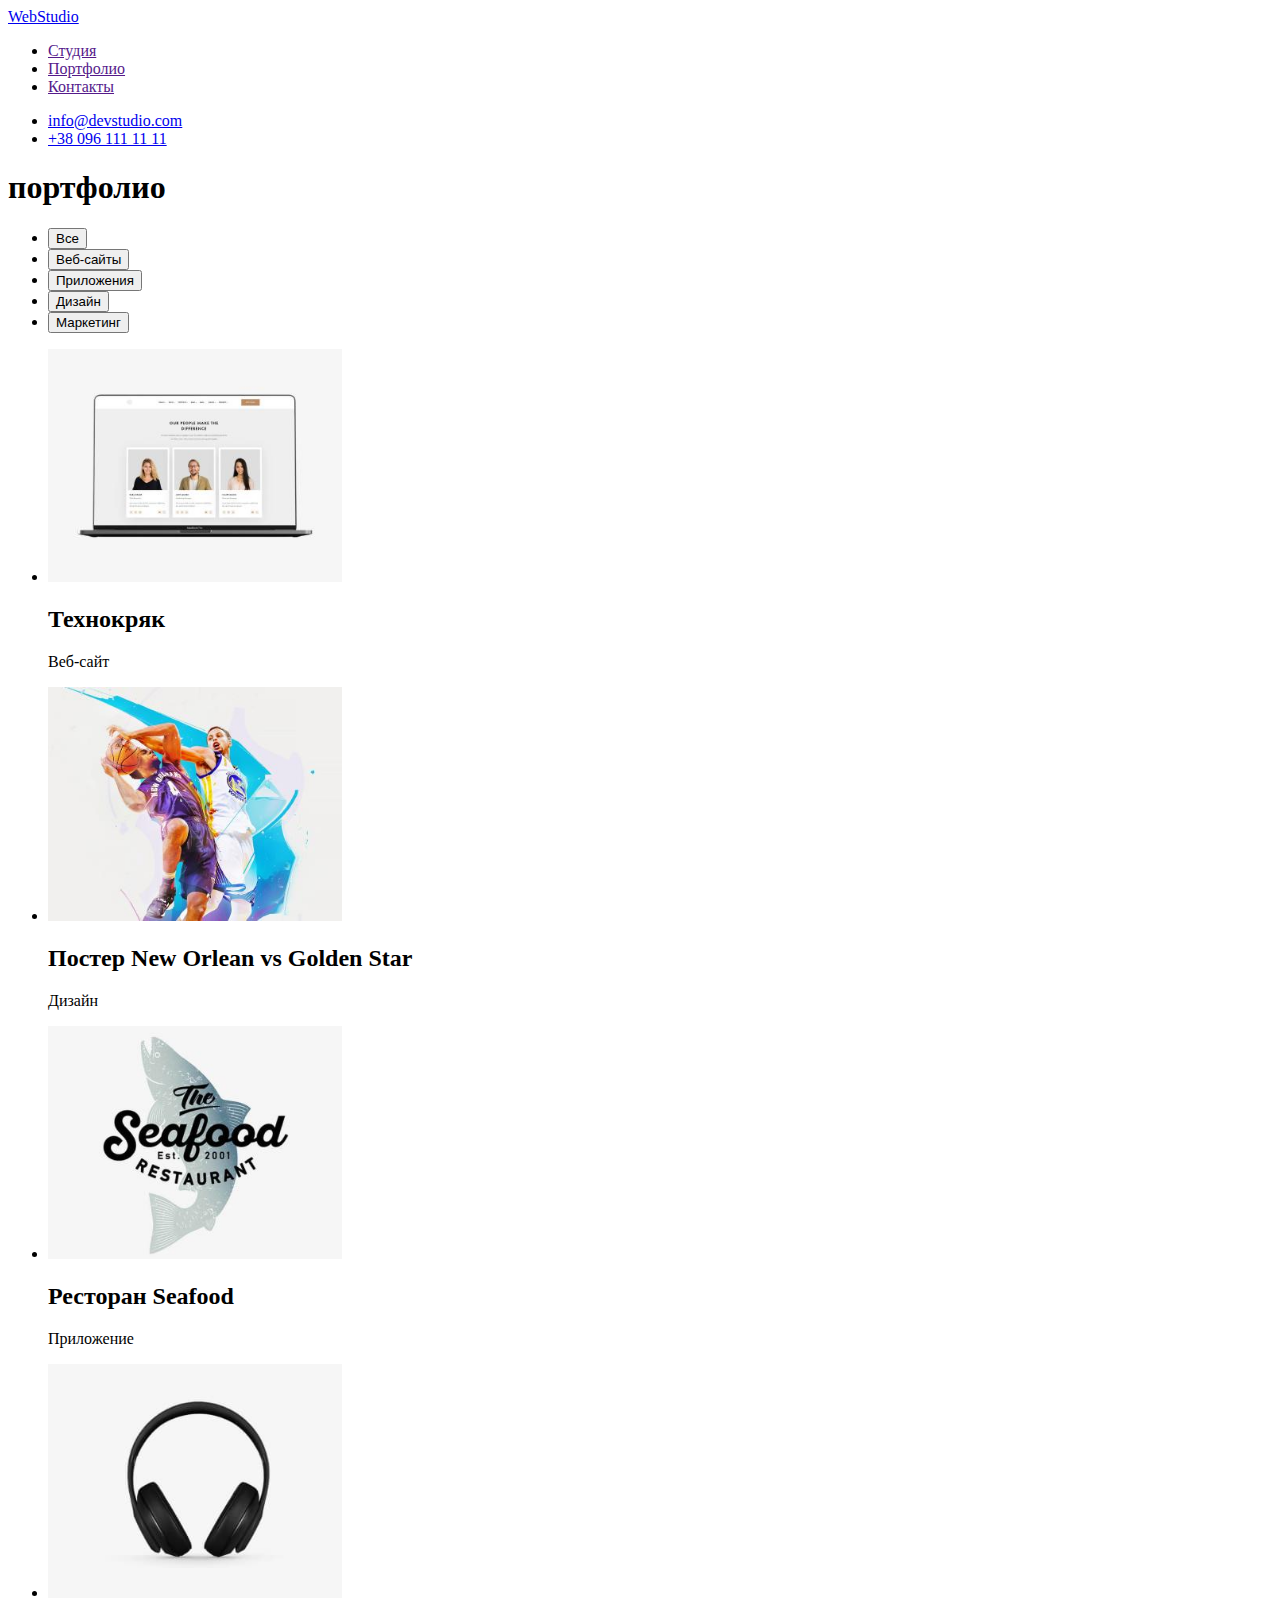
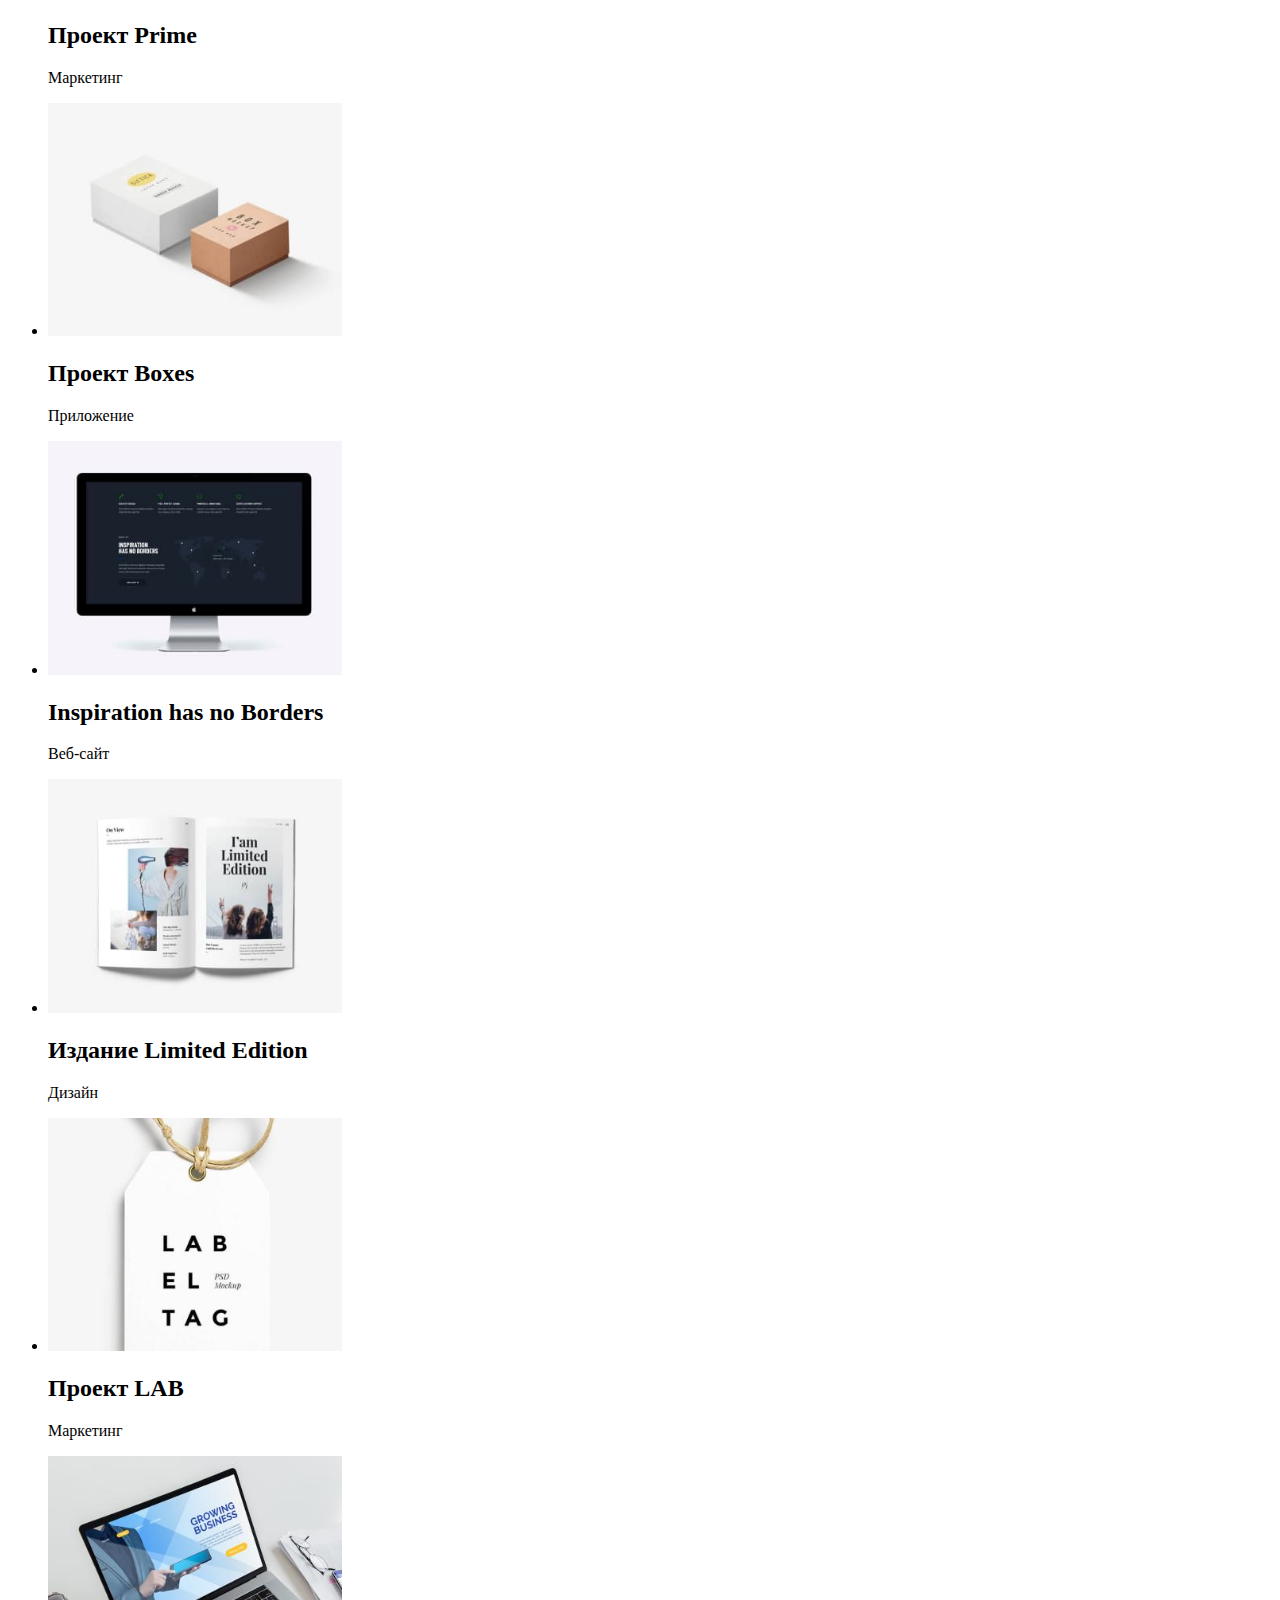
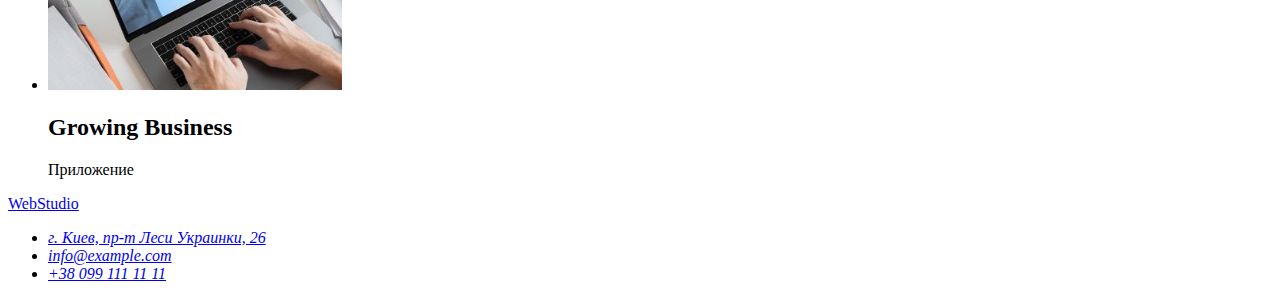
==== portfolio.html @ 63f47311 "start" ====
<!DOCTYPE html>
<html lang="ru">
  <head>
    <meta charset="UTF-8" />
    <meta http-equiv="X-UA-Compatible" content="IE=edge" />
    <meta name="viewport" content="width=device-width, initial-scale=1.0" />
    <title>Document</title>
  </head>
  <body>
    <header>
      <nav>
        <a href="/">WebStudio</a>
        <ul>
          <li><a href="">Студия</a></li>
          <li><a href="">Портфолио</a></li>
          <li><a href="">Контакты</a></li>
        </ul>
      </nav>
      <ul>
        <li><a href="mailto:info@devstudio.com">info@devstudio.com</a></li>
        <li><a href="tel:+380961111111">+38 096 111 11 11</a></li>
      </ul>
    </header>
    <main>
      <section>
        <h1>портфолио</h1>
        <ul>
          <li><button type="button">Все</button></li>
          <li><button type="button">Веб-сайты</button></li>
          <li><button type="button">Приложения</button></li>
          <li><button type="button">Дизайн</button></li>
          <li><button type="button">Маркетинг</button></li>
        </ul>
        <ul>
            <li><img src="./images/img 1 (1).jpg" width="294" alt="Ноутбук"> 
            <h2>Технокряк</h2>
            <p>Веб-сайт</p>
        </li>
            <li><img src="./images/img (2) (1).jpg" width="294" alt="Постер">
            <h2>Постер New Orlean vs Golden Star</h2>
            <p>Дизайн</p>
        </li>
            <li><img src="./images/img (3) (1).jpg" width="294" alt="Логотип">
            <h2>Ресторан Seafood</h2>
            <p>Приложение</p>
        </li>
            <li><img src="./images/img (4).jpg" width="294" alt="Наушники">
            <h2>Проект Prime</h2>
            <p>Маркетинг</p>
        </li>
            <li><img src="./images/img (5).jpg" width="294" alt="Боксы">
            <h2>Проект Boxes</h2>
            <p>Приложение</p>
        </li>
            <li><img src="./images/img (6).jpg" width="294" alt="Монитор">
            <h2>Inspiration has no Borders</h2>
            <p>Веб-сайт</p>
        </li>
            <li><img src="./images/img (7).jpg" width="294" alt="Книга">
            <h2>Издание Limited Edition</h2>
            <p>Дизайн</p>
        </li>
            <li><img src="./images/img (8).jpg" width="294" alt="Бренд">
            <h2>Проект LAB</h2>
            <p>Маркетинг</p>
        </li>
            <li><img src="./images/img (9).jpg" width="294" alt="Работа за ноутбуком">
            <h2>Growing Business</h2>
            <p>Приложение</p>
        </li>
        </ul>
      </section>
    </main>
    <footer>
      <a href="/">WebStudio</a>
      <address>
        <ul>
          <li>
            <a href="https://goo.gl/maps/TAov6L2ijGUD7okL6" target="_blank"
              >г. Киев, пр-т Леси Украинки, 26</a
            >
          </li>

          <li><a href="mailto:info@example.com">info@example.com</a></li>
          <li><a href="tel:+380991111111">+38 099 111 11 11</a></li>
        </ul>
      </address>
    </footer>
  </body>
</html>
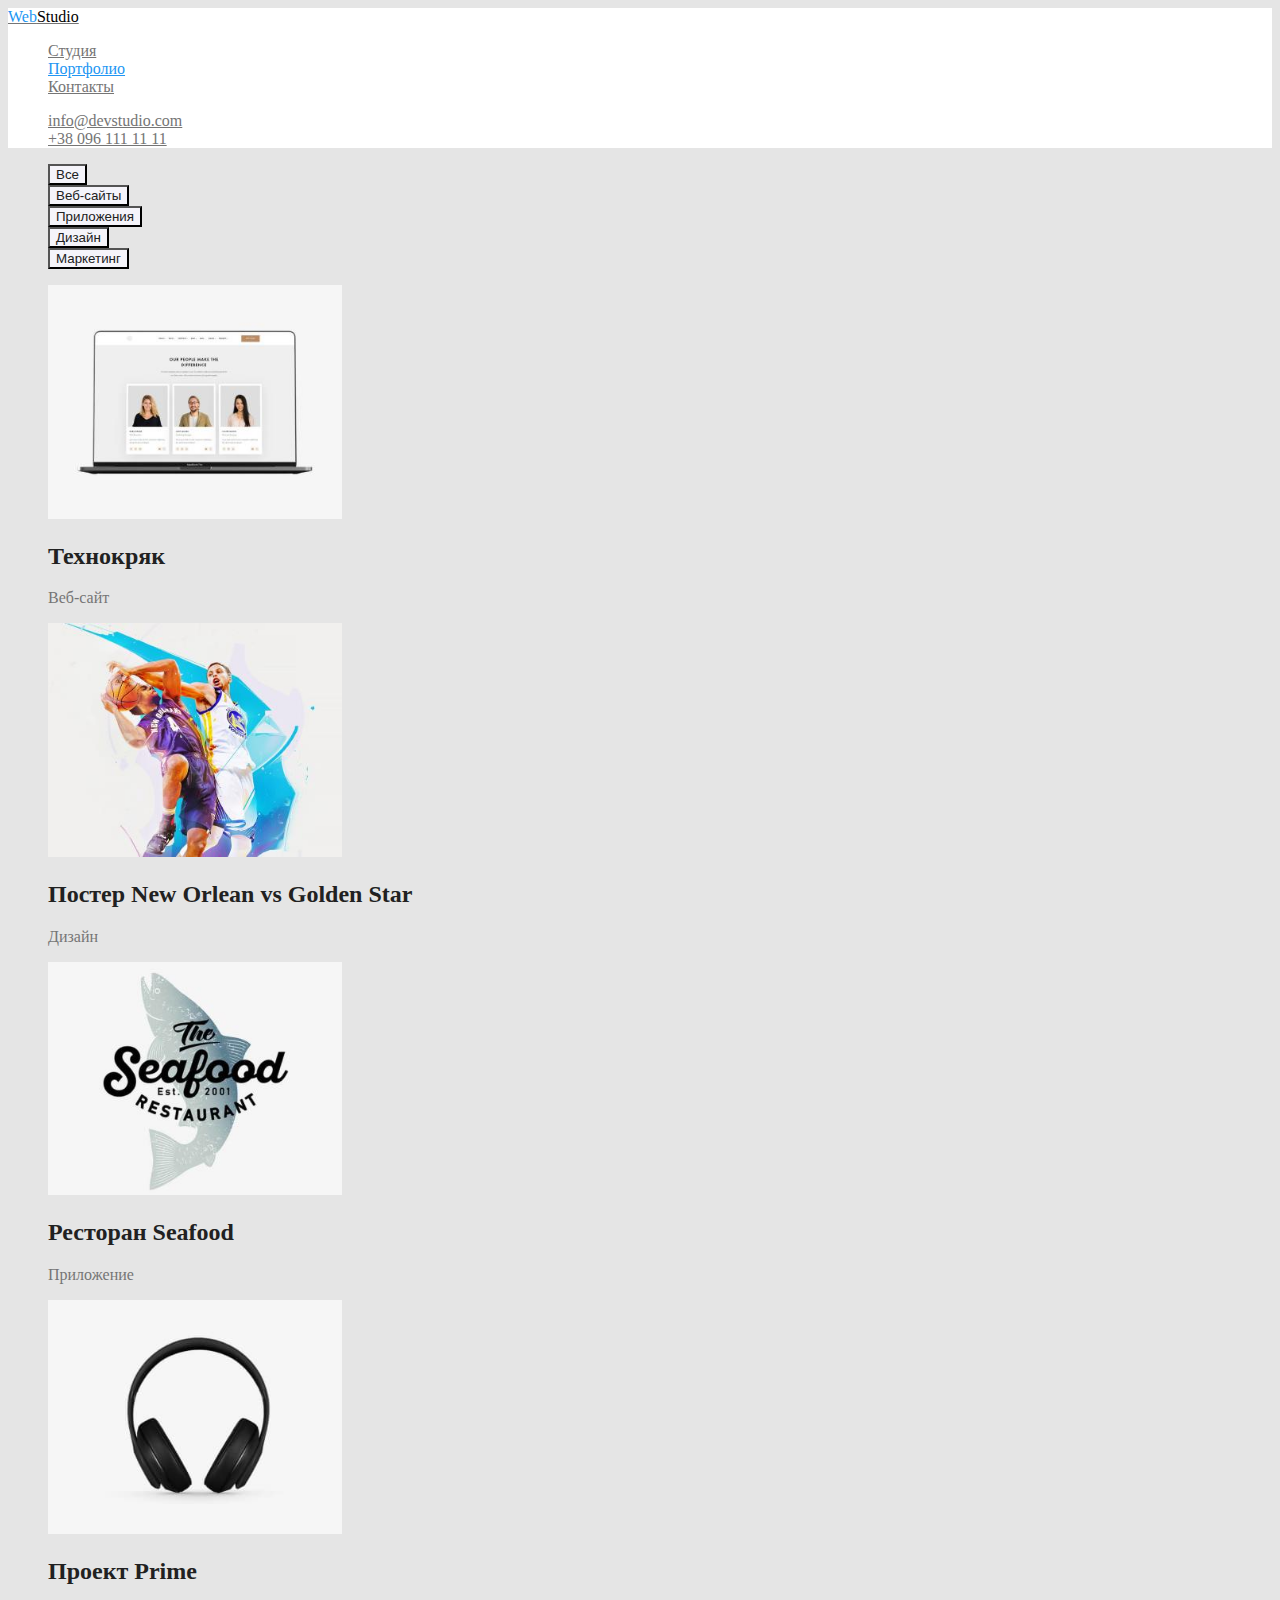
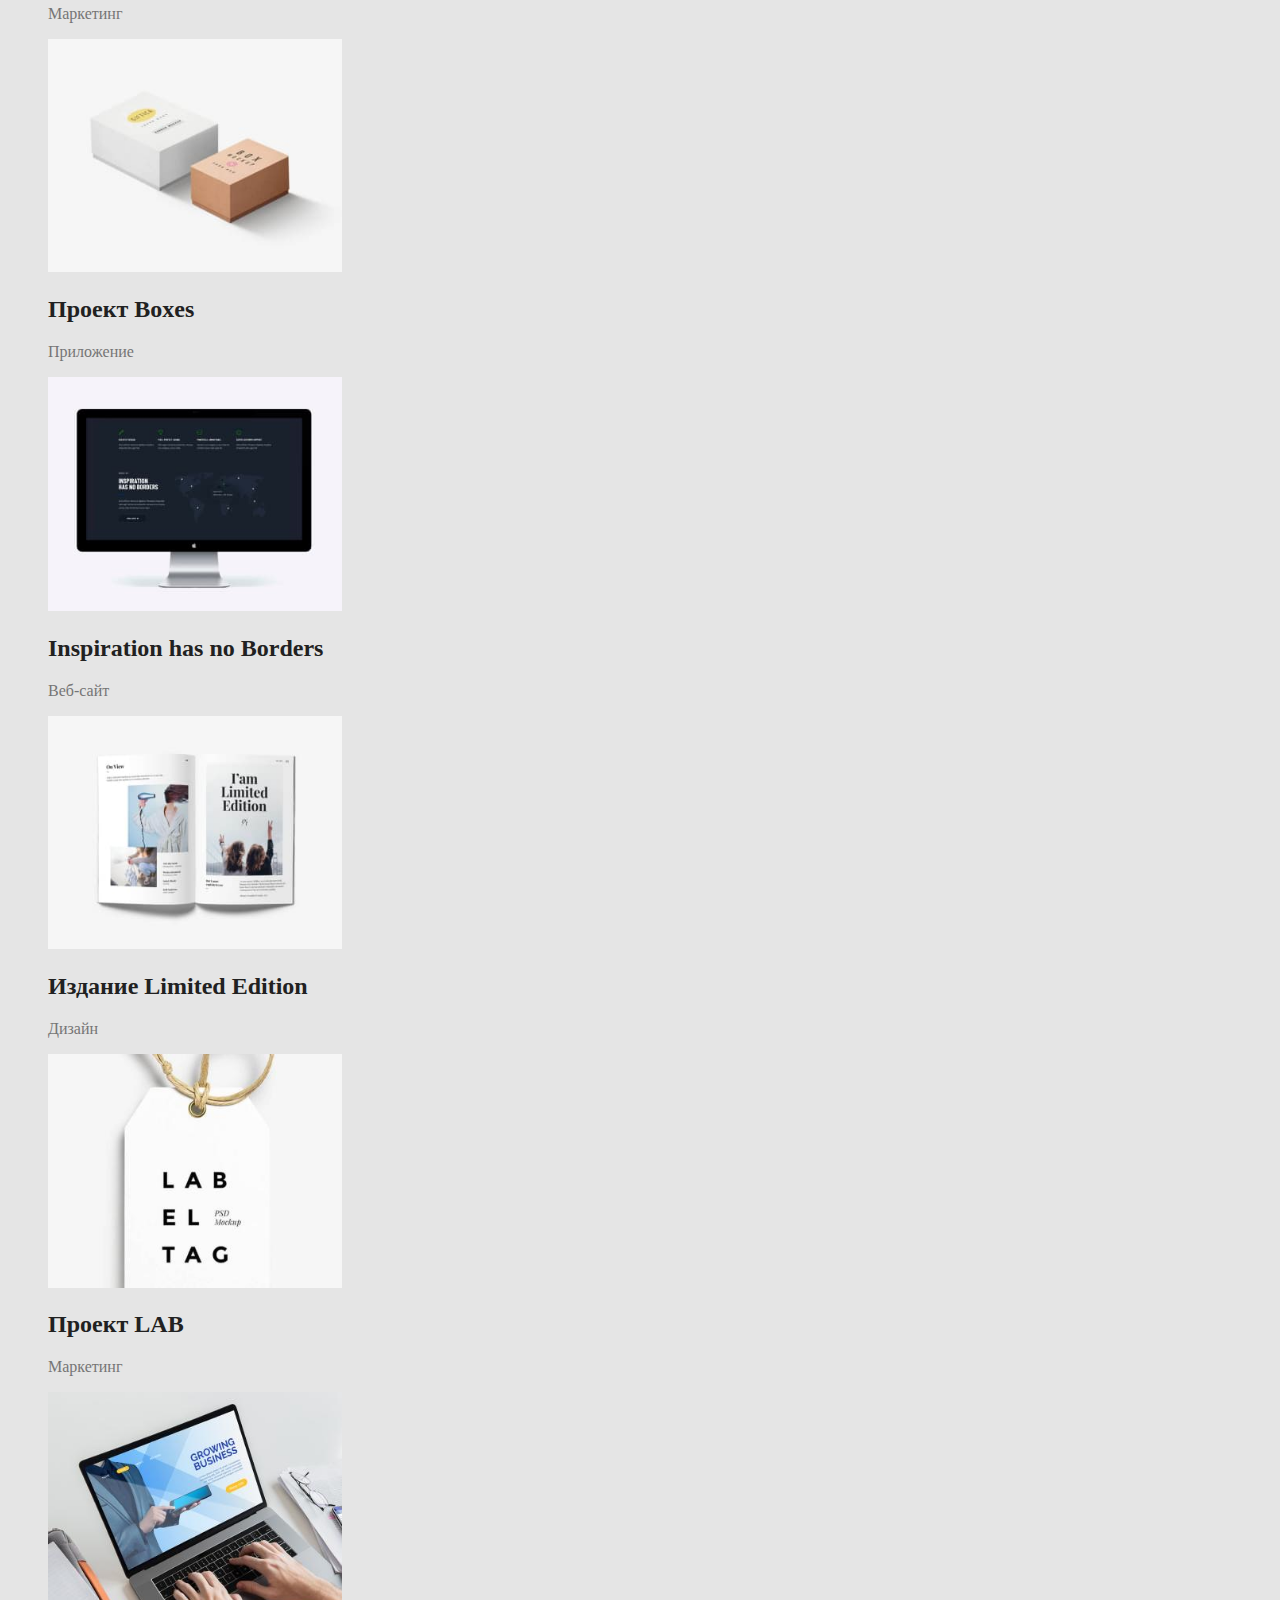
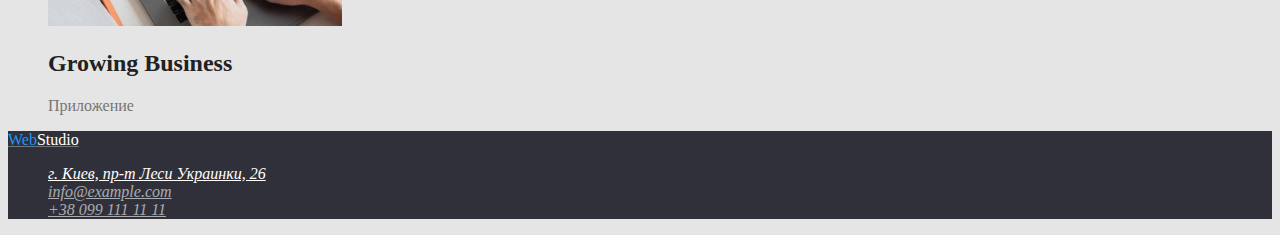
==== commit 3dac9f27: "finish color" ====
--- a/portfolio.html
+++ b/portfolio.html
@@ -5,84 +5,83 @@
     <meta http-equiv="X-UA-Compatible" content="IE=edge" />
     <meta name="viewport" content="width=device-width, initial-scale=1.0" />
     <title>Document</title>
+    <link rel="stylesheet" href="./css/styles.css">
   </head>
   <body>
-    <header>
-      <nav>
-        <a href="/">WebStudio</a>
-        <ul>
-          <li><a href="">Студия</a></li>
-          <li><a href="">Портфолио</a></li>
-          <li><a href="">Контакты</a></li>
+    <header class="header">
+      <nav class="nav">
+        <a href="/" class="nav-link"><span class="logo">Web</span><span class="logo-secondary">Studio</span></a>
+        <ul class="list">
+          <li><a href="./index.html" class="nav-link">Студия</a></li>
+          <li><a href="./portfolio.html" class="nav-link current">Портфолио</a></li>
+          <li><a href="" class="nav-link">Контакты</a></li>
         </ul>
       </nav>
-      <ul>
-        <li><a href="mailto:info@devstudio.com">info@devstudio.com</a></li>
-        <li><a href="tel:+380961111111">+38 096 111 11 11</a></li>
+      <ul class="list">
+        <li><a href="mailto:info@devstudio.com" class="nav-link">info@devstudio.com</a></li>
+        <li><a href="tel:+380961111111" class="nav-link">+38 096 111 11 11</a></li>
       </ul>
     </header>
     <main>
-      <section>
-        <h1>портфолио</h1>
-        <ul>
-          <li><button type="button">Все</button></li>
-          <li><button type="button">Веб-сайты</button></li>
-          <li><button type="button">Приложения</button></li>
-          <li><button type="button">Дизайн</button></li>
-          <li><button type="button">Маркетинг</button></li>
+      <section class="portfolio">
+        <h1 class="text-hidden">портфолио</h1>
+        <ul class="list">
+          <li><button type="button" class="portfolio-btn">Все</button></li>
+          <li><button type="button" class="portfolio-btn">Веб-сайты</button></li>
+          <li><button type="button" class="portfolio-btn">Приложения</button></li>
+          <li><button type="button" class="portfolio-btn">Дизайн</button></li>
+          <li><button type="button" class="portfolio-btn">Маркетинг</button></li>
         </ul>
-        <ul>
+        <ul class="list">
             <li><img src="./images/img 1 (1).jpg" width="294" alt="Ноутбук"> 
-            <h2>Технокряк</h2>
-            <p>Веб-сайт</p>
+            <h2 class="portfolio-title">Технокряк</h2>
+            <p class="after-title">Веб-сайт</p>
         </li>
             <li><img src="./images/img (2) (1).jpg" width="294" alt="Постер">
-            <h2>Постер New Orlean vs Golden Star</h2>
-            <p>Дизайн</p>
+            <h2 class="portfolio-title">Постер New Orlean vs Golden Star</h2>
+            <p class="after-title">Дизайн</p>
         </li>
             <li><img src="./images/img (3) (1).jpg" width="294" alt="Логотип">
-            <h2>Ресторан Seafood</h2>
-            <p>Приложение</p>
+            <h2 class="portfolio-title">Ресторан Seafood</h2>
+            <p class="after-title">Приложение</p>
         </li>
             <li><img src="./images/img (4).jpg" width="294" alt="Наушники">
-            <h2>Проект Prime</h2>
-            <p>Маркетинг</p>
+            <h2 class="portfolio-title">Проект Prime</h2>
+            <p class="after-title">Маркетинг</p>
         </li>
             <li><img src="./images/img (5).jpg" width="294" alt="Боксы">
-            <h2>Проект Boxes</h2>
-            <p>Приложение</p>
+            <h2 class="portfolio-title">Проект Boxes</h2>
+            <p class="after-title">Приложение</p>
         </li>
             <li><img src="./images/img (6).jpg" width="294" alt="Монитор">
-            <h2>Inspiration has no Borders</h2>
-            <p>Веб-сайт</p>
+            <h2 class="portfolio-title">Inspiration has no Borders</h2>
+            <p class="after-title">Веб-сайт</p>
         </li>
             <li><img src="./images/img (7).jpg" width="294" alt="Книга">
-            <h2>Издание Limited Edition</h2>
-            <p>Дизайн</p>
+            <h2 class="portfolio-title">Издание Limited Edition</h2>
+            <p class="after-title">Дизайн</p>
         </li>
             <li><img src="./images/img (8).jpg" width="294" alt="Бренд">
-            <h2>Проект LAB</h2>
-            <p>Маркетинг</p>
+            <h2 class="portfolio-title">Проект LAB</h2>
+            <p class="after-title">Маркетинг</p>
         </li>
             <li><img src="./images/img (9).jpg" width="294" alt="Работа за ноутбуком">
-            <h2>Growing Business</h2>
-            <p>Приложение</p>
+            <h2 class="portfolio-title">Growing Business</h2>
+            <p class="after-title">Приложение</p>
         </li>
         </ul>
       </section>
     </main>
-    <footer>
-      <a href="/">WebStudio</a>
+    <footer class="footer">
+      <a href="/" class="nav-link"><span class="logo">Web</span><span class="footer-logo">Studio</span></a>
       <address>
-        <ul>
+        <ul class="list">
           <li>
-            <a href="https://goo.gl/maps/TAov6L2ijGUD7okL6" target="_blank"
-              >г. Киев, пр-т Леси Украинки, 26</a
-            >
-          </li>
-
-          <li><a href="mailto:info@example.com">info@example.com</a></li>
-          <li><a href="tel:+380991111111">+38 099 111 11 11</a></li>
+            <a href="https://goo.gl/maps/TAov6L2ijGUD7okL6" target="_blank" class="address">г. Киев, пр-т Леси Украинки, 26</a></li>
+              
+                      
+          <li><a href="mailto:info@example.com" class="footer-link">info@example.com</a></li>
+          <li><a href="tel:+380991111111" class="footer-link">+38 099 111 11 11</a></li>
         </ul>
       </address>
     </footer>
--- a/css/styles.css
+++ b/css/styles.css
@@ -0,0 +1,126 @@
+:root {
+    --acept-color:
+
+}
+body {
+    background-color: #E5E5E5;
+    color:  #757575;
+}
+
+.text-hidden {
+    position: absolute;
+    width: 1px;
+    height: 1px;
+    margin: -1px;
+    border: 0;
+    padding: 0;
+    white-space: nowrap;
+    clip-path: inset(100%);
+    clip: rect(0 0 0 0);
+    overflow: hidden; 
+    }
+.nav-link.current {
+    color: #2196F3;
+ }
+
+.logo {
+    color: #2196F3;
+
+}
+ .nav-link {
+    color: 
+    #757575;
+}
+
+.list {
+    list-style:none;
+}
+
+.logo-secondary{
+    color: #000000;
+}
+
+ .nav-link:hover {
+    color: #2196F3;
+}
+
+.hero {
+    background-color: #2F303A;
+}
+
+.hero-title {
+    color: #FFFFFF;
+}
+
+.hero-button {
+    background-color: #2196F3;
+    color: #FFFFFF;
+}
+
+.hero-button:hover, .hero-button:focus{
+    background-color: #188CE8;
+}
+
+.title {
+    color: #212121;
+}
+
+.after-title{
+    color: #757575;
+}
+.title {
+    color: #212121;
+}
+
+.section .section-title{
+    color: #212121;
+}
+
+.footer {
+    background-color: #2F303A;
+}
+
+.footer .footer-logo{
+    color: #FFFFFF;
+}
+
+.address {
+    color: #FFFFFF;
+}
+
+.footer .footer-link {
+    color: rgba(255, 255, 255, 0.6);
+}
+
+.header {
+    background-color: #FFFFFF ;
+
+}
+
+.style {
+    background-color:#E5E5E5 ;
+}
+
+.section {
+    background-color: #F5F4FA;
+}
+ .address:hover, .addres:focus, .footer-link:hover, .footer-link:focus{
+    color: #2196F3;
+ } 
+
+ /* ---portfolio--- */
+
+ .portfolio-btn {
+    color: #212121;
+    background-color: #F5F4FA;
+ }
+
+ .portfolio-btn:hover, .portfolio-btn:active {
+    color: #FFFFFF;
+    background-color: #2196F3;
+ }
+
+ .portfolio-title {
+    color: #212121;
+
+ }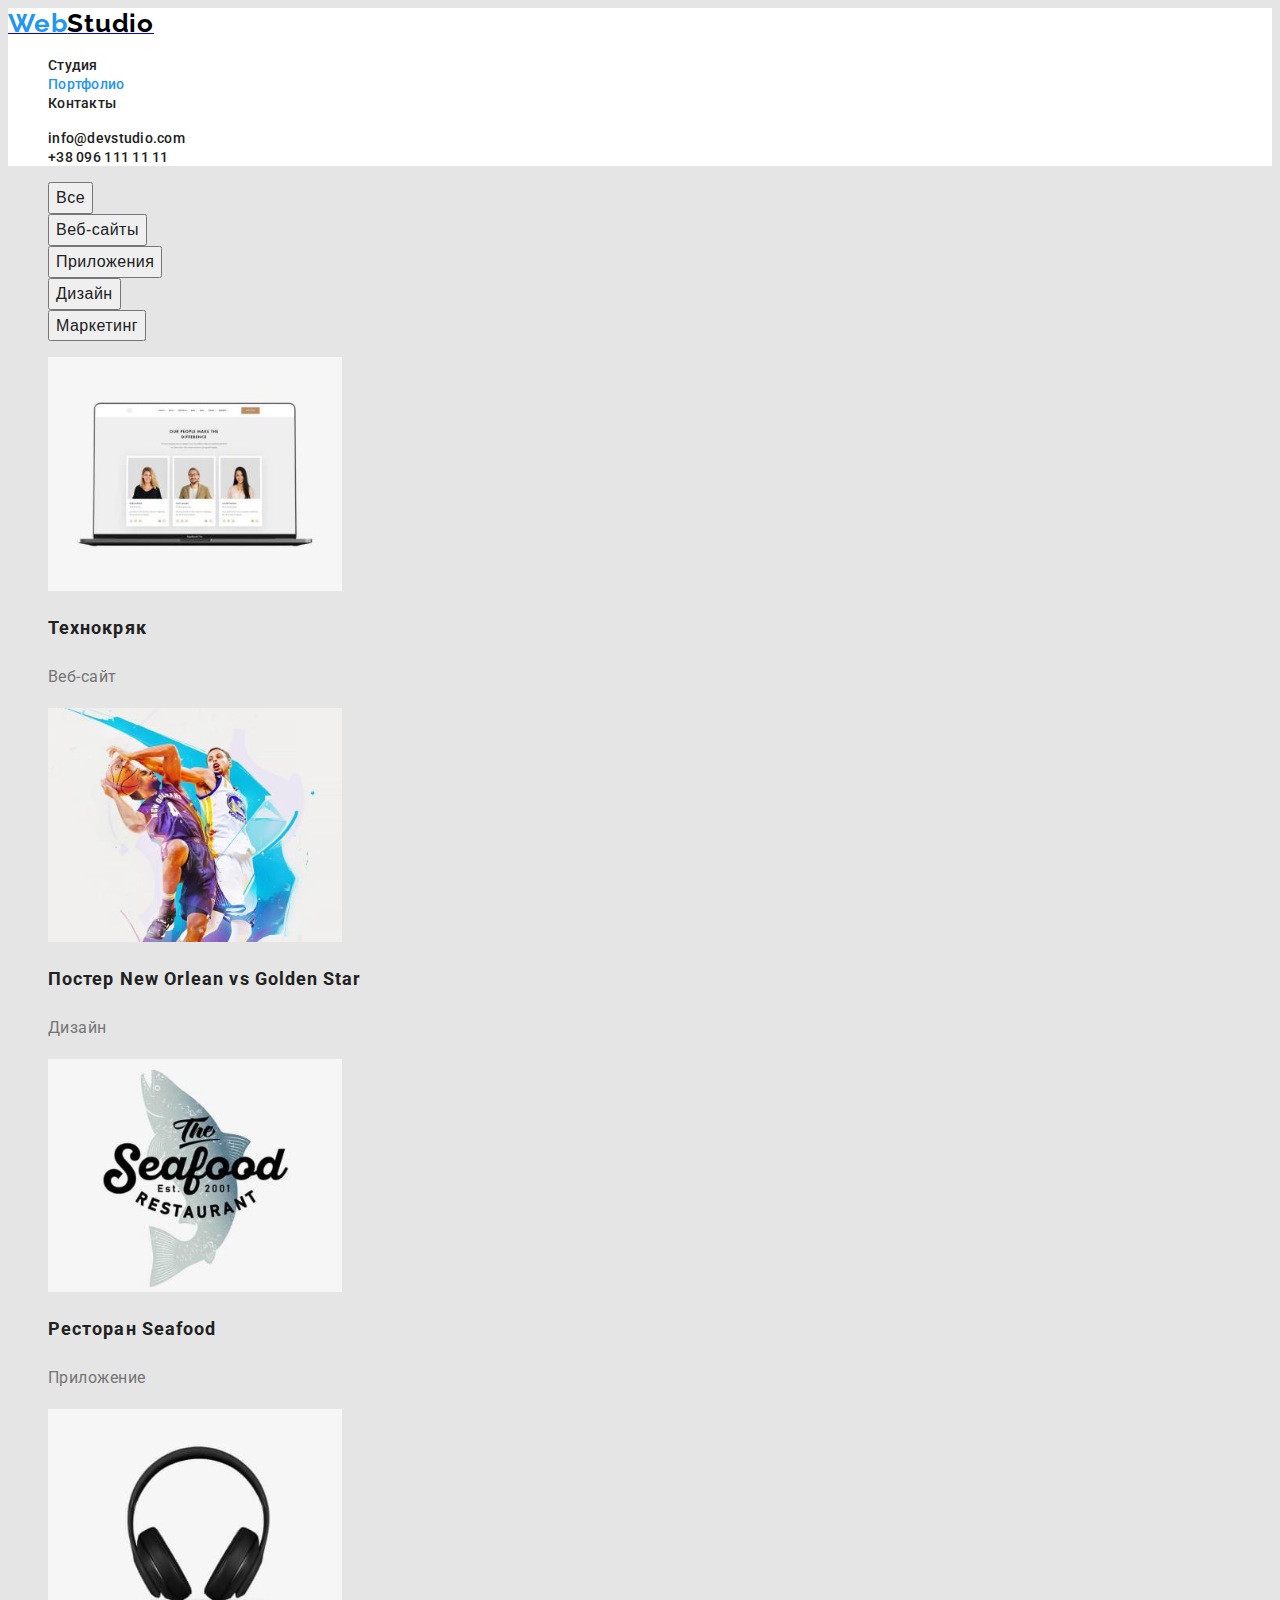
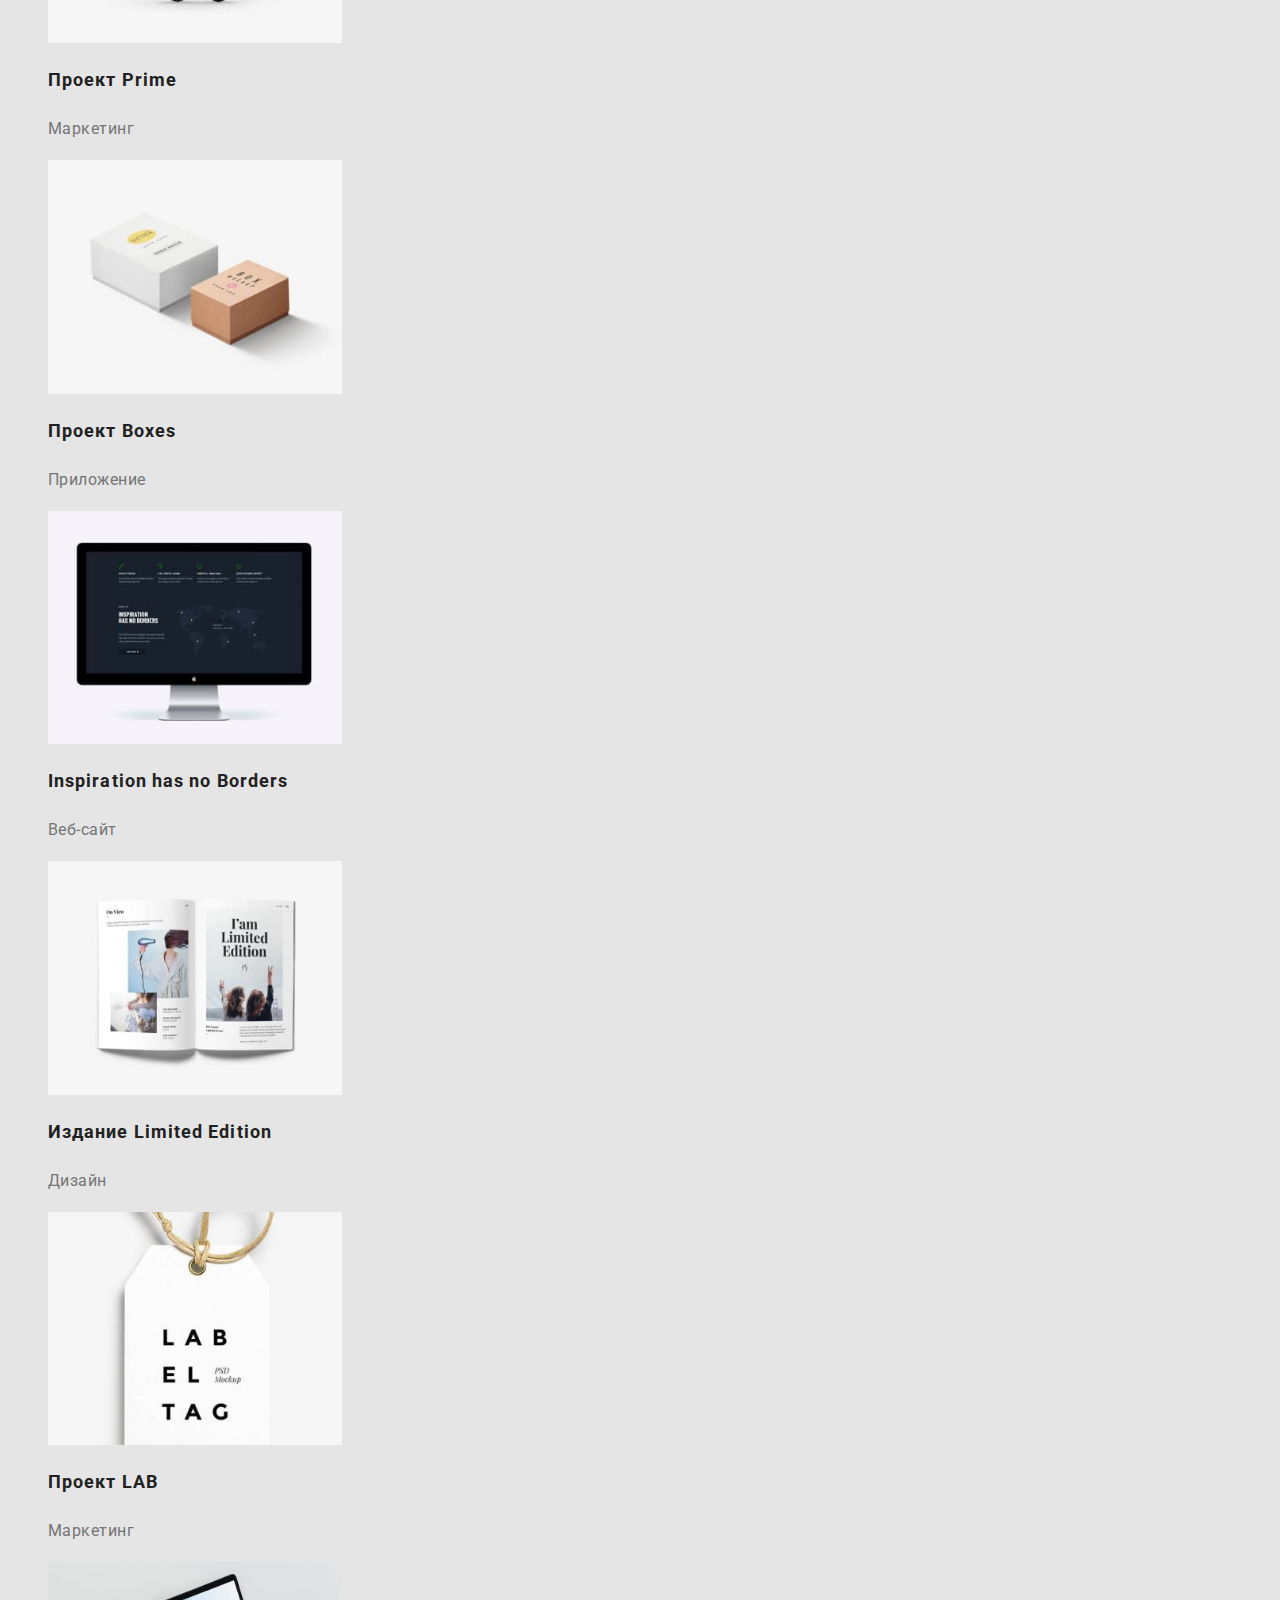
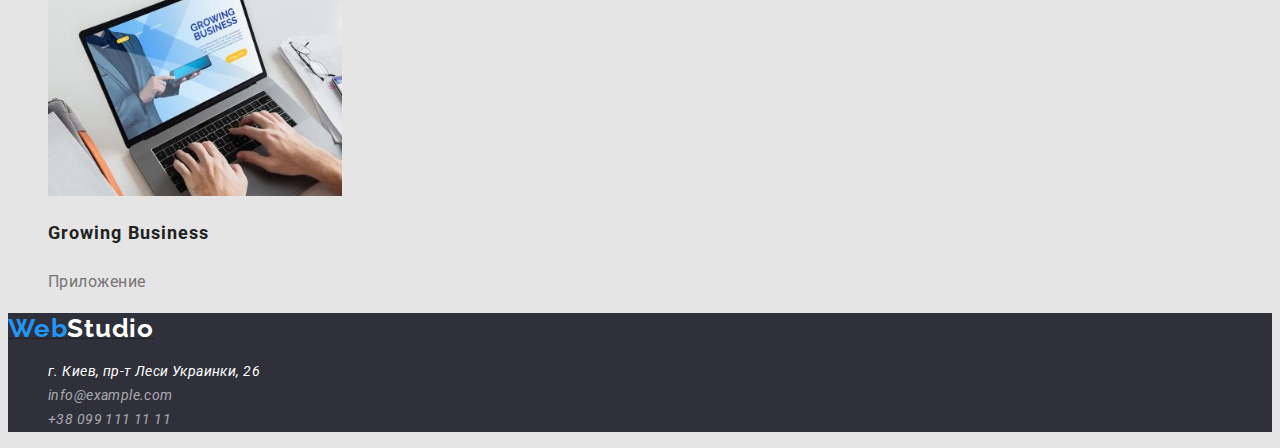
==== commit c57da062: "finish" ====
--- a/portfolio.html
+++ b/portfolio.html
@@ -5,21 +5,25 @@
     <meta http-equiv="X-UA-Compatible" content="IE=edge" />
     <meta name="viewport" content="width=device-width, initial-scale=1.0" />
     <title>Document</title>
+    <link
+      href="https://fonts.googleapis.com/css2?family=Raleway:wght@700&family=Roboto:wght@400;500;700;900&display=swap"
+      rel="stylesheet"
+    />
     <link rel="stylesheet" href="./css/styles.css">
   </head>
   <body>
     <header class="header">
       <nav class="nav">
-        <a href="/" class="nav-link"><span class="logo">Web</span><span class="logo-secondary">Studio</span></a>
+        <a href="/" class="nav-link-logo"><span class="logo">Web</span><span class="logo-secondary">Studio</span></a>
         <ul class="list">
-          <li><a href="./index.html" class="nav-link">Студия</a></li>
-          <li><a href="./portfolio.html" class="nav-link current">Портфолио</a></li>
-          <li><a href="" class="nav-link">Контакты</a></li>
+          <li><a href="./index.html" class="nav-link link">Студия</a></li>
+          <li><a href="./portfolio.html" class="nav-link current link">Портфолио</a></li>
+          <li><a href="" class="nav-link link">Контакты</a></li>
         </ul>
       </nav>
       <ul class="list">
-        <li><a href="mailto:info@devstudio.com" class="nav-link">info@devstudio.com</a></li>
-        <li><a href="tel:+380961111111" class="nav-link">+38 096 111 11 11</a></li>
+        <li><a href="mailto:info@devstudio.com" class="nav-link link">info@devstudio.com</a></li>
+        <li><a href="tel:+380961111111" class="nav-link link">+38 096 111 11 11</a></li>
       </ul>
     </header>
     <main>
@@ -77,11 +81,11 @@
       <address>
         <ul class="list">
           <li>
-            <a href="https://goo.gl/maps/TAov6L2ijGUD7okL6" target="_blank" class="address">г. Киев, пр-т Леси Украинки, 26</a></li>
+            <a href="https://goo.gl/maps/TAov6L2ijGUD7okL6" target="_blank" class="address link">г. Киев, пр-т Леси Украинки, 26</a></li>
               
                       
-          <li><a href="mailto:info@example.com" class="footer-link">info@example.com</a></li>
-          <li><a href="tel:+380991111111" class="footer-link">+38 099 111 11 11</a></li>
+          <li><a href="mailto:info@example.com" class="footer-link link">info@example.com</a></li>
+          <li><a href="tel:+380991111111" class="footer-link link">+38 099 111 11 11</a></li>
         </ul>
       </address>
     </footer>
--- a/css/styles.css
+++ b/css/styles.css
@@ -2,9 +2,12 @@
     --acept-color:
 
 }
+/* <<<---body--->>> */
 body {
     background-color: #E5E5E5;
     color:  #757575;
+    font-family: Roboto, sans-serif;
+    letter-spacing: 0.02em;
 }
 
 .text-hidden {
@@ -19,88 +22,222 @@
     clip: rect(0 0 0 0);
     overflow: hidden; 
     }
-.nav-link.current {
-    color: #2196F3;
- }
+
+ /* <<<---HEADER--->>> */
 
 .logo {
     color: #2196F3;
-
-}
+    font-family: Raleway, sans-serif;
+    letter-spacing: 0.03em;
+    
+font-weight: 700;
+font-size: 26px;
+line-height: 1.19;
+
+
+}
+
+.logo-secondary {
+    font-family: 'Raleway', sans-serif;
+    
+    font-weight: 700;
+    font-size: 26px;
+    line-height: 1.19;
+    
+    
+    letter-spacing: 0.03em;
+    
+    
+        color: #000000;
+        
+    }
+    
+
+
+
+
  .nav-link {
-    color: 
-    #757575;
-}
-
-.list {
-    list-style:none;
-}
-
-.logo-secondary{
-    color: #000000;
-}
-
- .nav-link:hover {
-    color: #2196F3;
-}
-
+    font-weight: 500;
+font-size: 14px;
+line-height: 16px;
+letter-spacing: 0.02em;
+
+color: #212121;
+ }
+
+ .nav-link-address {
+    
+font-weight: 500;
+font-size: 14px;
+line-height: 1.33;
+
+
+color: #757575;
+ }
+/* <<<---MAIN--->>> */
+/* ---------------- */
+/* <<<---HERO--->>> */
 .hero {
     background-color: #2F303A;
 }
 
 .hero-title {
-    color: #FFFFFF;
+    
+    font-weight: 900;
+font-size: 44px;
+line-height: 1.36;
+
+
+text-align: center;
+letter-spacing: 0.06em;
+text-transform: uppercase;
+
+color: #FFFFFF;
 }
 
 .hero-button {
+    font-family: inherit;
+    font-weight: 700;
+font-size: 16px;
+line-height: 1.88;
+
+
+
+
+letter-spacing: 0.06em;
+
+color: #FFFFFF;
     background-color: #2196F3;
-    color: #FFFFFF;
+    
+    
 }
 
 .hero-button:hover, .hero-button:focus{
     background-color: #188CE8;
 }
 
+/* <<<---НАШЕ ПРЕИМУЩИСТВО--->>> */
+
+
 .title {
-    color: #212121;
+    font-weight: 700;
+font-size: 14px;
+line-height: 1.14;
+letter-spacing: 0.03em;
+text-transform: uppercase;
+
+color: #212121;
+    
 }
 
 .after-title{
-    color: #757575;
-}
-.title {
-    color: #212121;
-}
-
-.section .section-title{
-    color: #212121;
-}
+    
+font-size: 14px;
+line-height: 1.71;
+
+
+letter-spacing: 0.03em;
+
+color: #757575;
+  
+}
+
+/* <<<---ЧЕМ МИ ЗАНЕМАЕМСЯ--->>> */
+
+
+.section-title{
+    font-weight: 700;
+font-size: 36px;
+line-height: 1.16;
+text-align: center;
+letter-spacing: 0.03em;
+
+color: #212121;
+    
+}
+
+
+
+/* <<<---НАША КОМАНДА--->>> */
+
+
+.title-team {
+    font-weight: 500;
+font-size: 16px;
+line-height: 1.18;
+
+
+text-align: center;
+letter-spacing: 0.03em;
+
+color: #212121;
+}
+
+.position-team {
+    font-size: 16px;
+line-height: 1.18;
+
+
+text-align: center;
+letter-spacing: 0.03em;
+
+color: #757575;
+}
+
+
+
+/* <<<---FOOTER--->>> */
+
+
+
 
 .footer {
     background-color: #2F303A;
 }
 
+
 .footer .footer-logo{
+    font-family: 'Raleway';
+
+font-weight: 700;
+font-size: 26px;
+line-height: 1.19;
+
+
+letter-spacing: 0.03em;
     color: #FFFFFF;
 }
 
 .address {
+    font-size: 14px;
+line-height: 1.71;
+
+
+letter-spacing: 0.03em;
+
+
     color: #FFFFFF;
 }
 
 .footer .footer-link {
+    font-size: 14px;
+line-height: 1.71;
+
+
+letter-spacing: 0.03em;
+
+
     color: rgba(255, 255, 255, 0.6);
 }
+
 
 .header {
     background-color: #FFFFFF ;
-
 }
 
 .style {
     background-color:#E5E5E5 ;
 }
-
 .section {
     background-color: #F5F4FA;
 }
@@ -108,19 +245,67 @@
     color: #2196F3;
  } 
 
+
+ .nav-link:hover, .nav-link:focus, 
+ .nav-link-address:hover, .nav-link-address:focus {
+    color: #2196F3;
+}
+
+
  /* ---portfolio--- */
 
+
+
+
+ /* <<<---PORTFOLIO HEADER--->>>*/
+
  .portfolio-btn {
-    color: #212121;
-    background-color: #F5F4FA;
- }
+    
+    font-weight: 500;
+font-size: 16px;
+line-height: 1.62;
+text-align:center;
+letter-spacing: 0.03em;
+color: #212121;
+
+ }
+
+
+
+ .portfolio-title {
+    font-weight: 700;
+font-size: 18px;
+line-height: 2;
+/* identical to box height, or 200% */
+letter-spacing: 0.06em;
+color: #212121;
+
+ }
+
 
  .portfolio-btn:hover, .portfolio-btn:active {
     color: #FFFFFF;
     background-color: #2196F3;
- }
-
- .portfolio-title {
-    color: #212121;
-
- }+    
+ }
+
+ .after-title {
+    font-size: 16px;
+line-height: 1.88;
+/* identical to box height, or 188% */
+letter-spacing: 0.03em;
+color: #757575;
+ }
+
+
+ .current {
+    color: #2196F3;
+ }
+
+ .list {
+    list-style:none;
+}
+
+.link {
+    text-decoration: none;
+}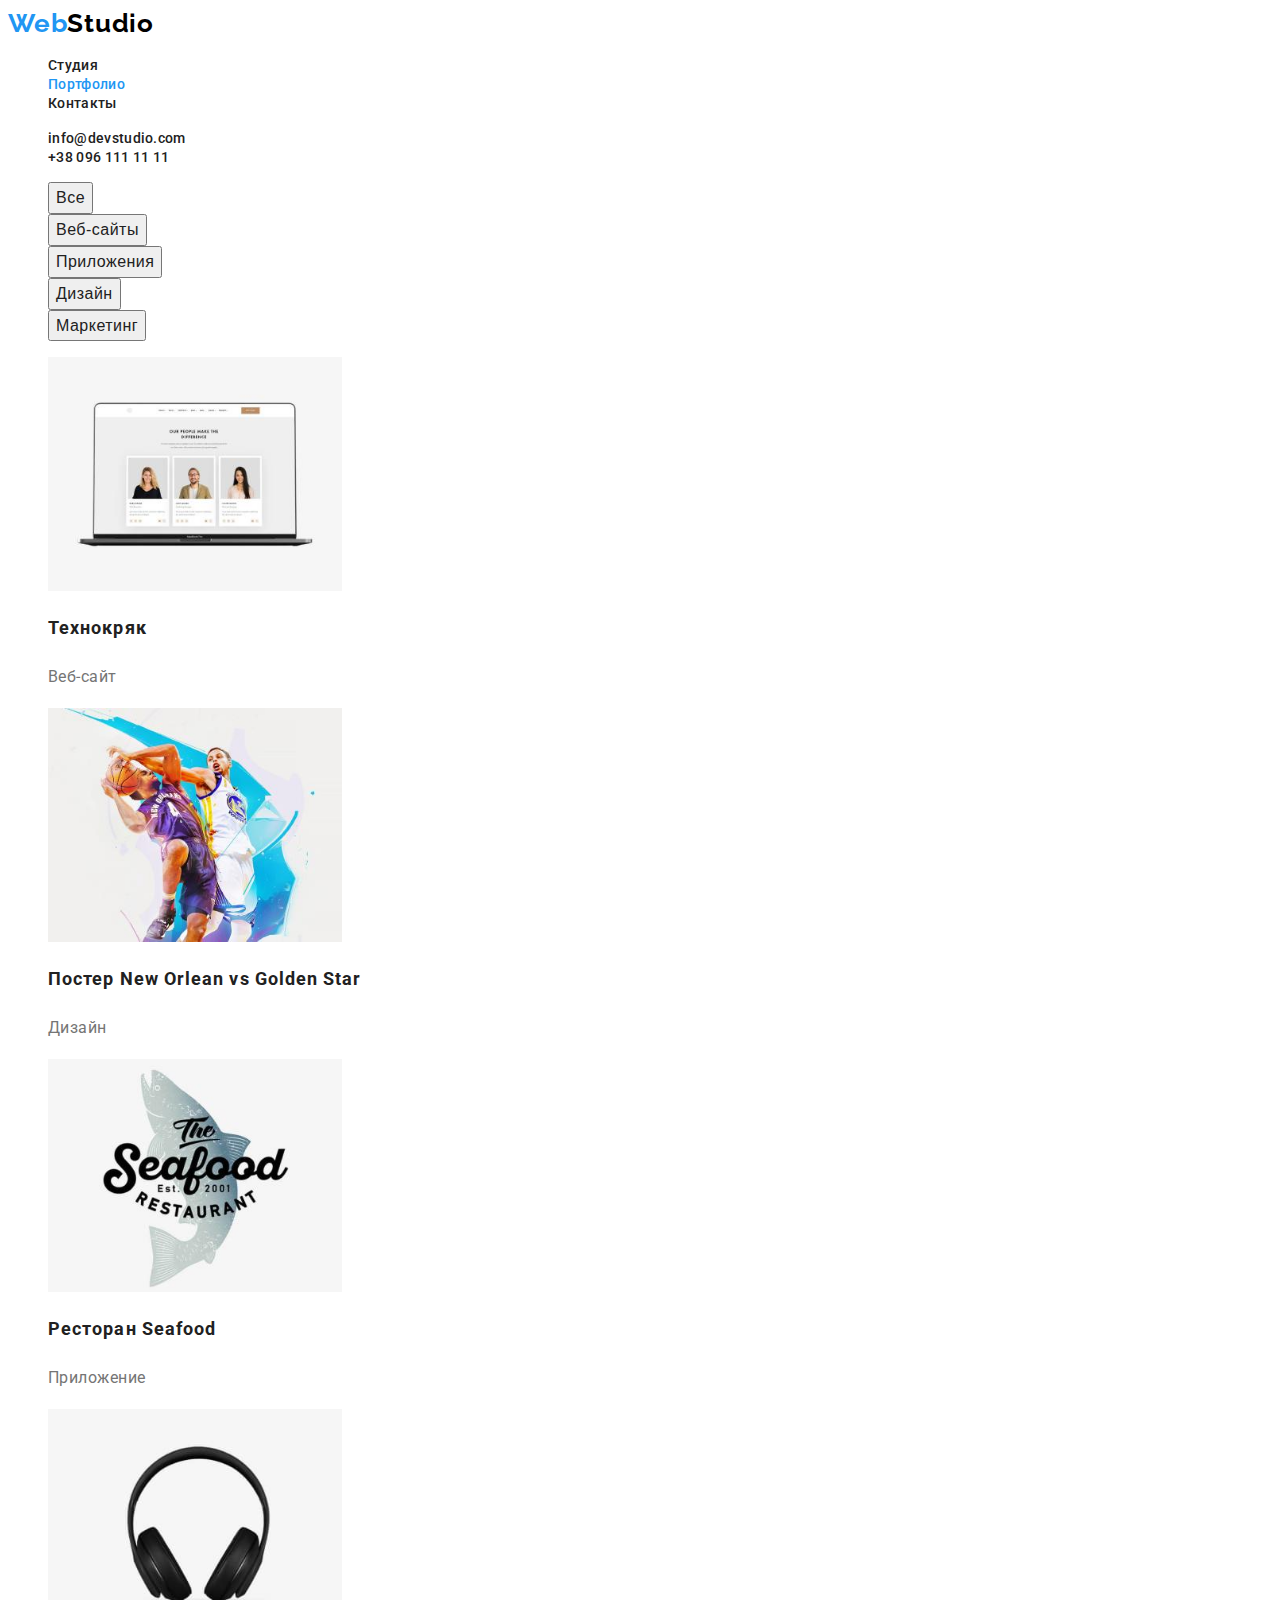
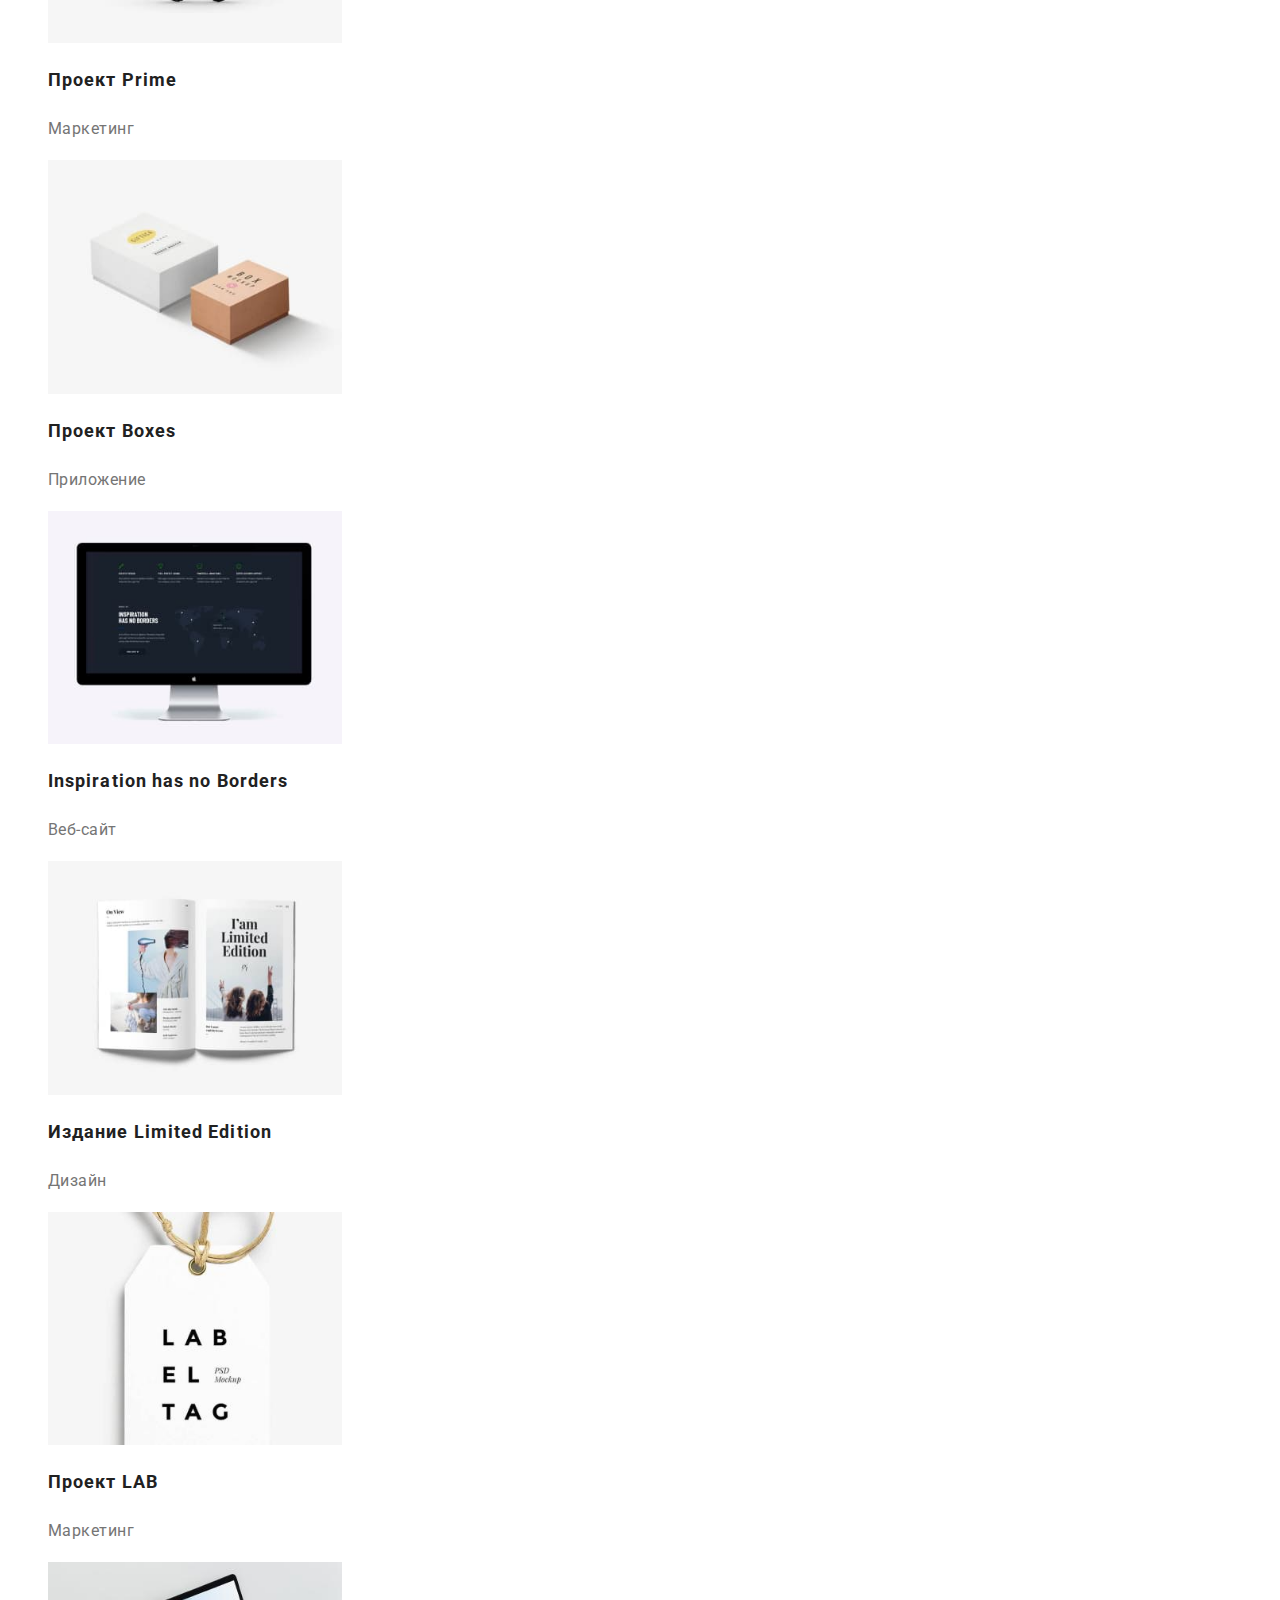
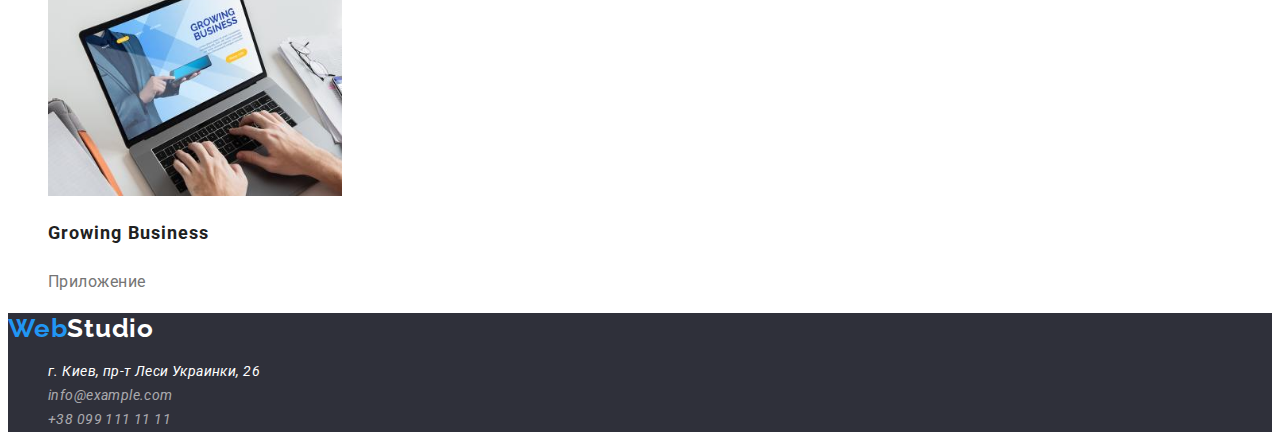
==== commit 90c71496: "finish module-2" ====
--- a/portfolio.html
+++ b/portfolio.html
@@ -14,7 +14,7 @@
   <body>
     <header class="header">
       <nav class="nav">
-        <a href="/" class="nav-link-logo"><span class="logo">Web</span><span class="logo-secondary">Studio</span></a>
+        <a href="/" class="nav-link-logo link"><span class="logo">Web</span><span class="logo-secondary">Studio</span></a>
         <ul class="list">
           <li><a href="./index.html" class="nav-link link">Студия</a></li>
           <li><a href="./portfolio.html" class="nav-link current link">Портфолио</a></li>
@@ -77,7 +77,7 @@
       </section>
     </main>
     <footer class="footer">
-      <a href="/" class="nav-link"><span class="logo">Web</span><span class="footer-logo">Studio</span></a>
+      <a href="/" class="nav-link link"><span class="logo">Web</span><span class="footer-logo">Studio</span></a>
       <address>
         <ul class="list">
           <li>
--- a/css/styles.css
+++ b/css/styles.css
@@ -1,311 +1,230 @@
 :root {
-    --acept-color:
-
-}
-/* <<<---body--->>> */
+  --title-text-color: #212121;
+  --acept-color: #757575;
+}
+
+/* <<<---BODY--->>> */
+
 body {
-    background-color: #E5E5E5;
-    color:  #757575;
-    font-family: Roboto, sans-serif;
-    letter-spacing: 0.02em;
-}
-
+  font-family: Roboto, sans-serif;
+  letter-spacing: 0.02em;
+  color: var(--acept-color);
+}
 .text-hidden {
-    position: absolute;
-    width: 1px;
-    height: 1px;
-    margin: -1px;
-    border: 0;
-    padding: 0;
-    white-space: nowrap;
-    clip-path: inset(100%);
-    clip: rect(0 0 0 0);
-    overflow: hidden; 
-    }
-
- /* <<<---HEADER--->>> */
+  position: absolute;
+  width: 1px;
+  height: 1px;
+  margin: -1px;
+  border: 0;
+  padding: 0;
+  white-space: nowrap;
+  clip-path: inset(100%);
+  clip: rect(0 0 0 0);
+  overflow: hidden;
+}
+
+/* <<<---HEADER--->>> */
 
 .logo {
-    color: #2196F3;
-    font-family: Raleway, sans-serif;
-    letter-spacing: 0.03em;
-    
-font-weight: 700;
-font-size: 26px;
-line-height: 1.19;
-
-
+  color: #2196f3;
+  font-family: Raleway, sans-serif;
+  letter-spacing: 0.03em;
+  font-weight: 700;
+  font-size: 26px;
+  line-height: 1.19;
 }
 
 .logo-secondary {
-    font-family: 'Raleway', sans-serif;
-    
-    font-weight: 700;
-    font-size: 26px;
-    line-height: 1.19;
-    
-    
-    letter-spacing: 0.03em;
-    
-    
-        color: #000000;
-        
-    }
-    
-
-
-
-
- .nav-link {
-    font-weight: 500;
-font-size: 14px;
-line-height: 16px;
-letter-spacing: 0.02em;
-
-color: #212121;
- }
-
- .nav-link-address {
-    
-font-weight: 500;
-font-size: 14px;
-line-height: 1.33;
-
-
-color: #757575;
- }
+  color: #000000;
+  font-family: 'Raleway', sans-serif;
+  font-weight: 700;
+  font-size: 26px;
+  line-height: 1.19;
+  letter-spacing: 0.03em;
+}
+
+.nav-link {
+  color: var(--title-text-color);
+  font-weight: 500;
+  font-size: 14px;
+  line-height: 16px;
+}
+
+.nav-link-address {
+  color: var(--acept-color);
+  font-weight: 500;
+  font-size: 14px;
+  line-height: 1.33;
+}
 /* <<<---MAIN--->>> */
 /* ---------------- */
 /* <<<---HERO--->>> */
 .hero {
-    background-color: #2F303A;
+  background-color: #2f303a;
 }
 
 .hero-title {
-    
-    font-weight: 900;
-font-size: 44px;
-line-height: 1.36;
-
-
-text-align: center;
-letter-spacing: 0.06em;
-text-transform: uppercase;
-
-color: #FFFFFF;
+  color: #ffffff;
+  font-weight: 900;
+  font-size: 44px;
+  line-height: 1.36;
+  text-align: center;
+  letter-spacing: 0.06em;
+  text-transform: uppercase;
 }
 
 .hero-button {
-    font-family: inherit;
-    font-weight: 700;
-font-size: 16px;
-line-height: 1.88;
-
-
-
-
-letter-spacing: 0.06em;
-
-color: #FFFFFF;
-    background-color: #2196F3;
-    
-    
-}
-
-.hero-button:hover, .hero-button:focus{
-    background-color: #188CE8;
+  color: #ffffff;
+  background-color: #2196f3;
+  font-family: inherit;
+  font-weight: 700;
+  font-size: 16px;
+  line-height: 1.88;
+  letter-spacing: 0.06em;
+}
+
+.hero-button:hover,
+.hero-button:focus {
+  background-color: #188ce8;
 }
 
 /* <<<---НАШЕ ПРЕИМУЩИСТВО--->>> */
 
-
 .title {
-    font-weight: 700;
-font-size: 14px;
-line-height: 1.14;
-letter-spacing: 0.03em;
-text-transform: uppercase;
-
-color: #212121;
-    
-}
-
-.after-title{
-    
-font-size: 14px;
-line-height: 1.71;
-
-
-letter-spacing: 0.03em;
-
-color: #757575;
-  
+  color: var(--title-text-color);
+  font-weight: 700;
+  font-size: 14px;
+  line-height: 1.14;
+  letter-spacing: 0.03em;
+  text-transform: uppercase;
+}
+
+.after-title {
+  color: var(--acept-color);
+  font-size: 14px;
+  line-height: 1.71;
+  letter-spacing: 0.03em;
 }
 
 /* <<<---ЧЕМ МИ ЗАНЕМАЕМСЯ--->>> */
 
-
-.section-title{
-    font-weight: 700;
-font-size: 36px;
-line-height: 1.16;
-text-align: center;
-letter-spacing: 0.03em;
-
-color: #212121;
-    
-}
-
-
+.section-title {
+  color: var(--title-text-color);
+  font-weight: 700;
+  font-size: 36px;
+  line-height: 1.16;
+  text-align: center;
+  letter-spacing: 0.03em;
+}
 
 /* <<<---НАША КОМАНДА--->>> */
 
-
 .title-team {
-    font-weight: 500;
-font-size: 16px;
-line-height: 1.18;
-
-
-text-align: center;
-letter-spacing: 0.03em;
-
-color: #212121;
+  color: var(--title-text-color);
+  font-weight: 500;
+  font-size: 16px;
+  line-height: 1.18;
+  text-align: center;
+  letter-spacing: 0.03em;
 }
 
 .position-team {
-    font-size: 16px;
-line-height: 1.18;
-
-
-text-align: center;
-letter-spacing: 0.03em;
-
-color: #757575;
-}
-
-
+  color: var(--acept-color);
+  font-size: 16px;
+  line-height: 1.18;
+  text-align: center;
+  letter-spacing: 0.03em;
+}
 
 /* <<<---FOOTER--->>> */
 
-
-
-
 .footer {
-    background-color: #2F303A;
-}
-
-
-.footer .footer-logo{
-    font-family: 'Raleway';
-
-font-weight: 700;
-font-size: 26px;
-line-height: 1.19;
-
-
-letter-spacing: 0.03em;
-    color: #FFFFFF;
+  background-color: #2f303a;
+}
+
+.footer .footer-logo {
+  color: #ffffff;
+  font-family: 'Raleway';
+  font-weight: 700;
+  font-size: 26px;
+  line-height: 1.19;
+  letter-spacing: 0.03em;
 }
 
 .address {
-    font-size: 14px;
-line-height: 1.71;
-
-
-letter-spacing: 0.03em;
-
-
-    color: #FFFFFF;
+  color: #ffffff;
+  font-size: 14px;
+  line-height: 1.71;
+  letter-spacing: 0.03em;
 }
 
 .footer .footer-link {
-    font-size: 14px;
-line-height: 1.71;
-
-
-letter-spacing: 0.03em;
-
-
-    color: rgba(255, 255, 255, 0.6);
-}
-
-
-.header {
-    background-color: #FFFFFF ;
-}
-
-.style {
-    background-color:#E5E5E5 ;
-}
+  color: rgba(255, 255, 255, 0.6);
+  font-size: 14px;
+  line-height: 1.71;
+  letter-spacing: 0.03em;
+}
+
 .section {
-    background-color: #F5F4FA;
-}
- .address:hover, .addres:focus, .footer-link:hover, .footer-link:focus{
-    color: #2196F3;
- } 
-
-
- .nav-link:hover, .nav-link:focus, 
- .nav-link-address:hover, .nav-link-address:focus {
-    color: #2196F3;
-}
-
-
- /* ---portfolio--- */
-
-
-
-
- /* <<<---PORTFOLIO HEADER--->>>*/
-
- .portfolio-btn {
-    
-    font-weight: 500;
-font-size: 16px;
-line-height: 1.62;
-text-align:center;
-letter-spacing: 0.03em;
-color: #212121;
-
- }
-
-
-
- .portfolio-title {
-    font-weight: 700;
-font-size: 18px;
-line-height: 2;
-/* identical to box height, or 200% */
-letter-spacing: 0.06em;
-color: #212121;
-
- }
-
-
- .portfolio-btn:hover, .portfolio-btn:active {
-    color: #FFFFFF;
-    background-color: #2196F3;
-    
- }
-
- .after-title {
-    font-size: 16px;
-line-height: 1.88;
-/* identical to box height, or 188% */
-letter-spacing: 0.03em;
-color: #757575;
- }
-
-
- .current {
-    color: #2196F3;
- }
-
- .list {
-    list-style:none;
+  background-color: #f5f4fa;
+}
+
+.address:hover,
+.addres:focus,
+.footer-link:hover,
+.footer-link:focus {
+  color: #2196f3;
+}
+
+.nav-link:hover,
+.nav-link:focus,
+.nav-link-address:hover,
+.nav-link-address:focus {
+  color: #2196f3;
+}
+
+/* ---portfolio--- */
+
+/* <<<---PORTFOLIO HEADER--->>>*/
+
+.portfolio-btn {
+  color: var(--title-text-color);
+  font-weight: 500;
+  font-size: 16px;
+  line-height: 1.62;
+  text-align: center;
+  letter-spacing: 0.03em;
+}
+
+.portfolio-title {
+  color: var(--title-text-color);
+  font-weight: 700;
+  font-size: 18px;
+  line-height: 2;
+  letter-spacing: 0.06em;
+}
+
+.portfolio-btn:hover,
+.portfolio-btn:active {
+  color: #ffffff;
+  background-color: #2196f3;
+}
+
+.after-title {
+  color: var(--acept-color);
+  font-size: 16px;
+  line-height: 1.88;
+  letter-spacing: 0.03em;
+}
+
+.current {
+  color: #2196f3;
+}
+
+.list {
+  list-style: none;
 }
 
 .link {
-    text-decoration: none;
-}+  text-decoration: none;
+}
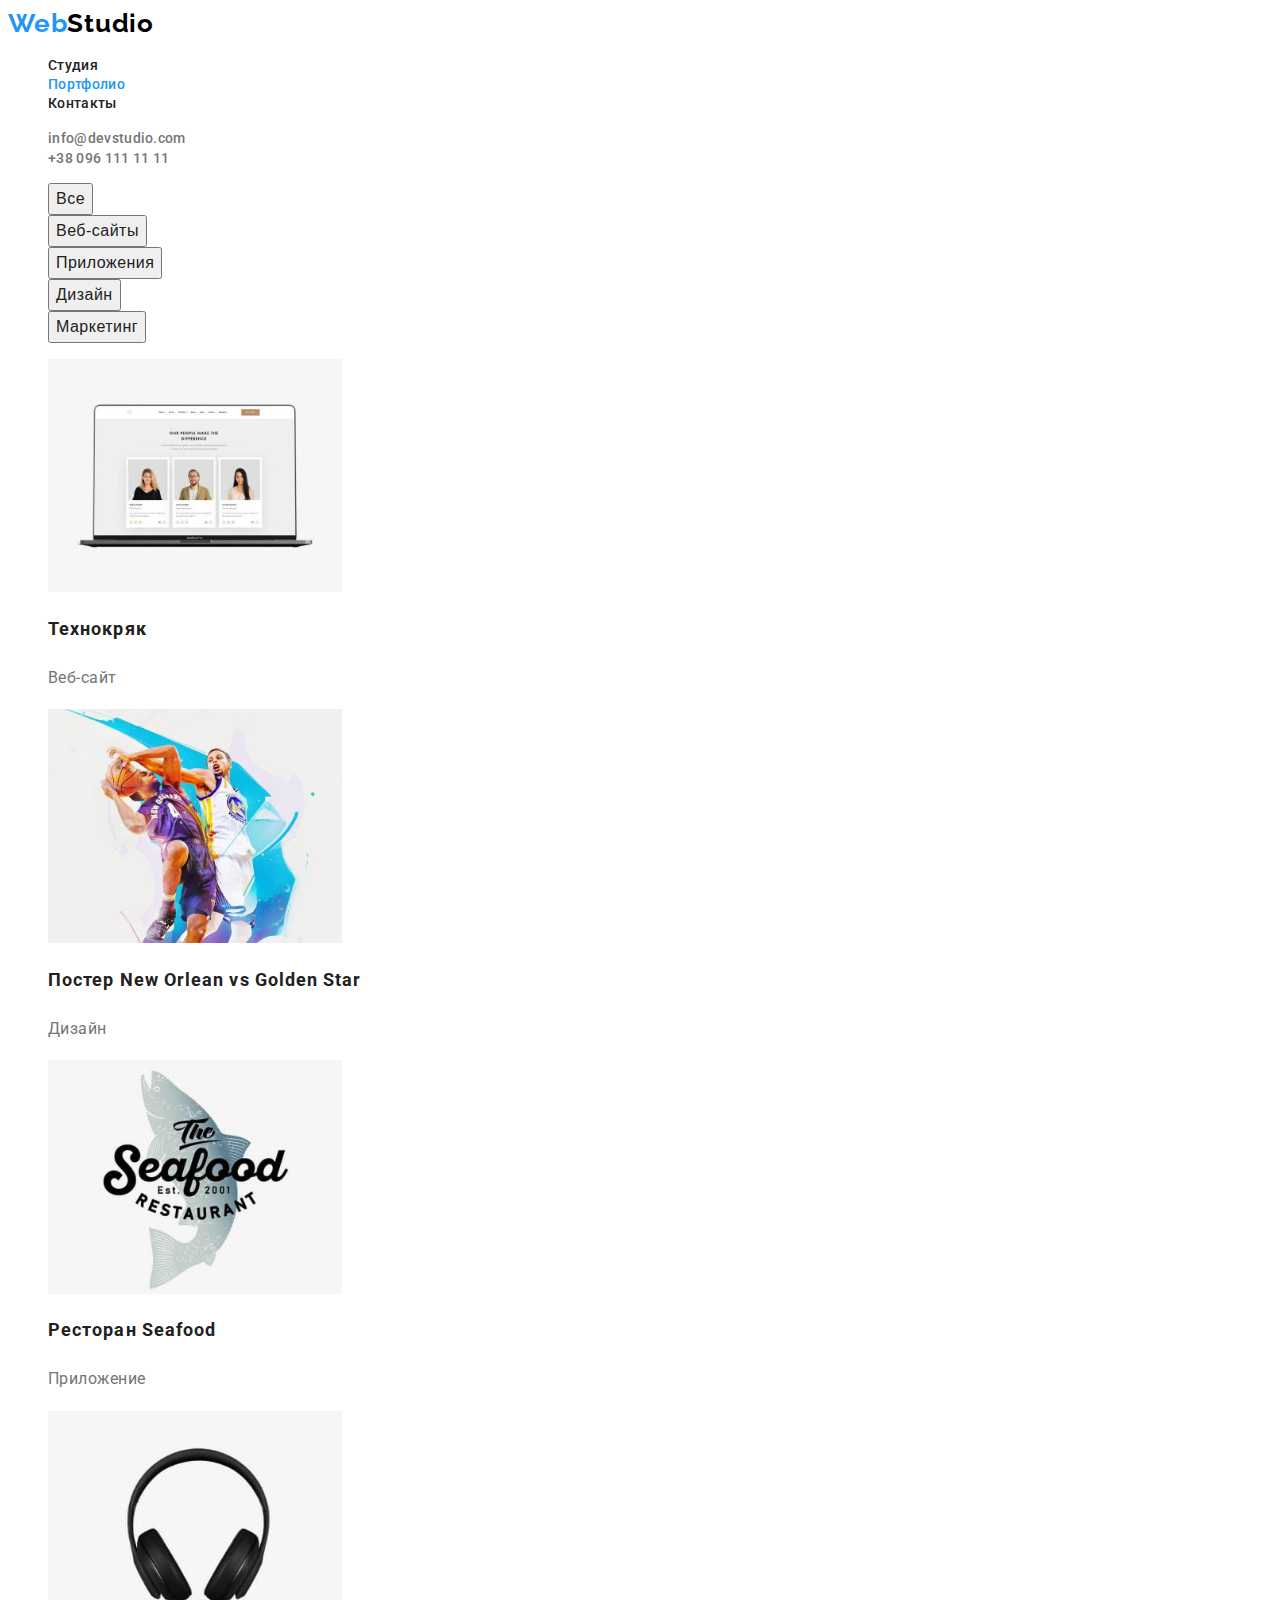
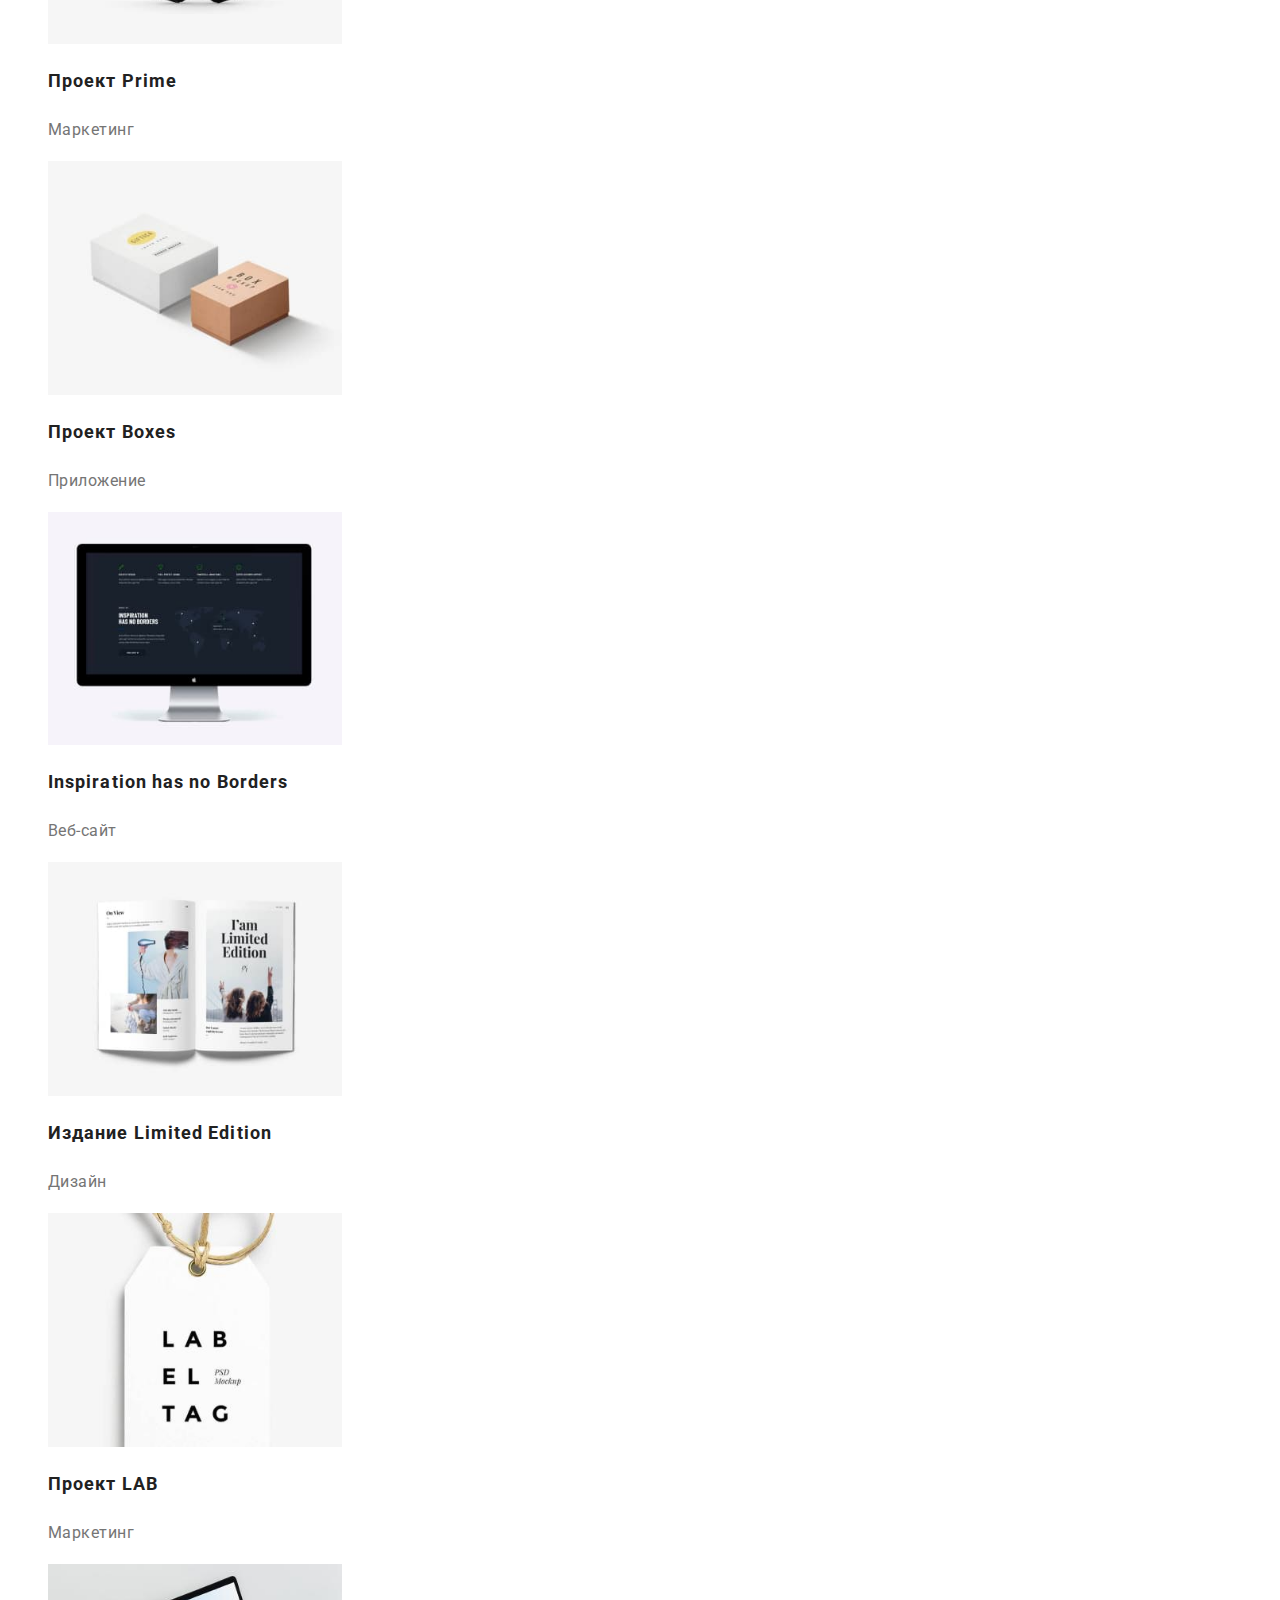
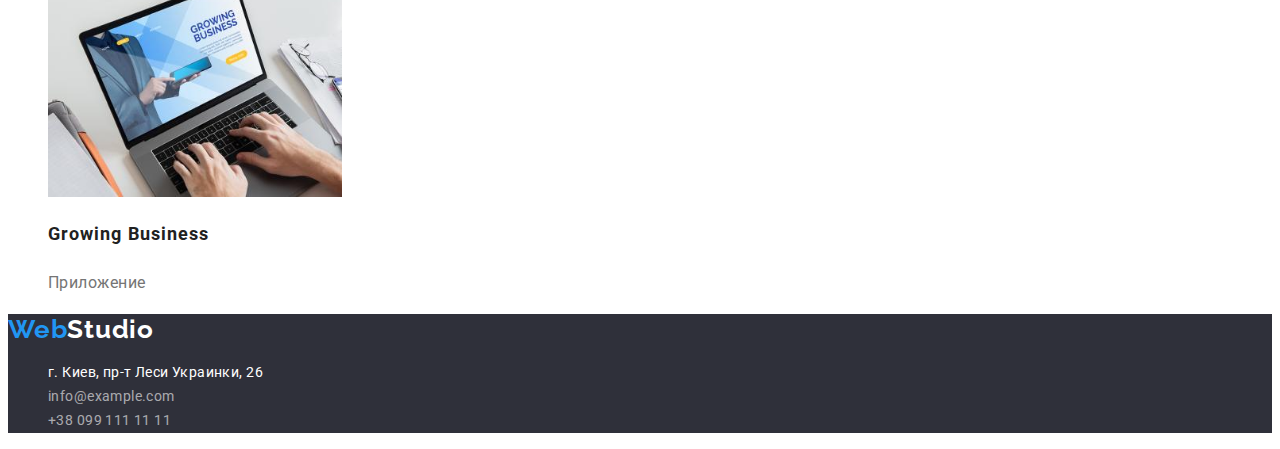
==== commit ca04ed47: "Finish-work-2" ====
--- a/portfolio.html
+++ b/portfolio.html
@@ -22,8 +22,8 @@
         </ul>
       </nav>
       <ul class="list">
-        <li><a href="mailto:info@devstudio.com" class="nav-link link">info@devstudio.com</a></li>
-        <li><a href="tel:+380961111111" class="nav-link link">+38 096 111 11 11</a></li>
+        <li><a href="mailto:info@devstudio.com" class="nav-link-address link">info@devstudio.com</a></li>
+        <li><a href="tel:+380961111111" class="nav-link-address link">+38 096 111 11 11</a></li>
       </ul>
     </header>
     <main>
--- a/css/styles.css
+++ b/css/styles.css
@@ -1,12 +1,13 @@
 :root {
   --title-text-color: #212121;
   --acept-color: #757575;
+  --white-color: #ffffff;
 }
 
 /* <<<---BODY--->>> */
 
 body {
-  font-family: Roboto, sans-serif;
+  font-family: 'Roboto', sans-serif;
   letter-spacing: 0.02em;
   color: var(--acept-color);
 }
@@ -27,7 +28,7 @@
 
 .logo {
   color: #2196f3;
-  font-family: Raleway, sans-serif;
+  font-family: 'Raleway', sans-serif;
   letter-spacing: 0.03em;
   font-weight: 700;
   font-size: 26px;
@@ -47,7 +48,7 @@
   color: var(--title-text-color);
   font-weight: 500;
   font-size: 14px;
-  line-height: 16px;
+  line-height: 1.14;
 }
 
 .nav-link-address {
@@ -64,7 +65,7 @@
 }
 
 .hero-title {
-  color: #ffffff;
+  color: var(--white-color);
   font-weight: 900;
   font-size: 44px;
   line-height: 1.36;
@@ -74,7 +75,7 @@
 }
 
 .hero-button {
-  color: #ffffff;
+  color: var(--white-color);
   background-color: #2196f3;
   font-family: inherit;
   font-weight: 700;
@@ -118,6 +119,9 @@
 }
 
 /* <<<---НАША КОМАНДА--->>> */
+.list-team {
+  background-color: var(--white-color);
+}
 
 .title-team {
   color: var(--title-text-color);
@@ -143,7 +147,7 @@
 }
 
 .footer .footer-logo {
-  color: #ffffff;
+  color: var(--white-color);
   font-family: 'Raleway';
   font-weight: 700;
   font-size: 26px;
@@ -152,10 +156,11 @@
 }
 
 .address {
-  color: #ffffff;
+  color: var(--white-color);
   font-size: 14px;
   line-height: 1.71;
   letter-spacing: 0.03em;
+  font-style: normal;
 }
 
 .footer .footer-link {
@@ -163,6 +168,7 @@
   font-size: 14px;
   line-height: 1.71;
   letter-spacing: 0.03em;
+  font-style: normal;
 }
 
 .section {
@@ -205,9 +211,10 @@
 }
 
 .portfolio-btn:hover,
-.portfolio-btn:active {
-  color: #ffffff;
+.portfolio-btn:focus {
+  color: var(--white-color);
   background-color: #2196f3;
+  cursor: pointer;
 }
 
 .after-title {
